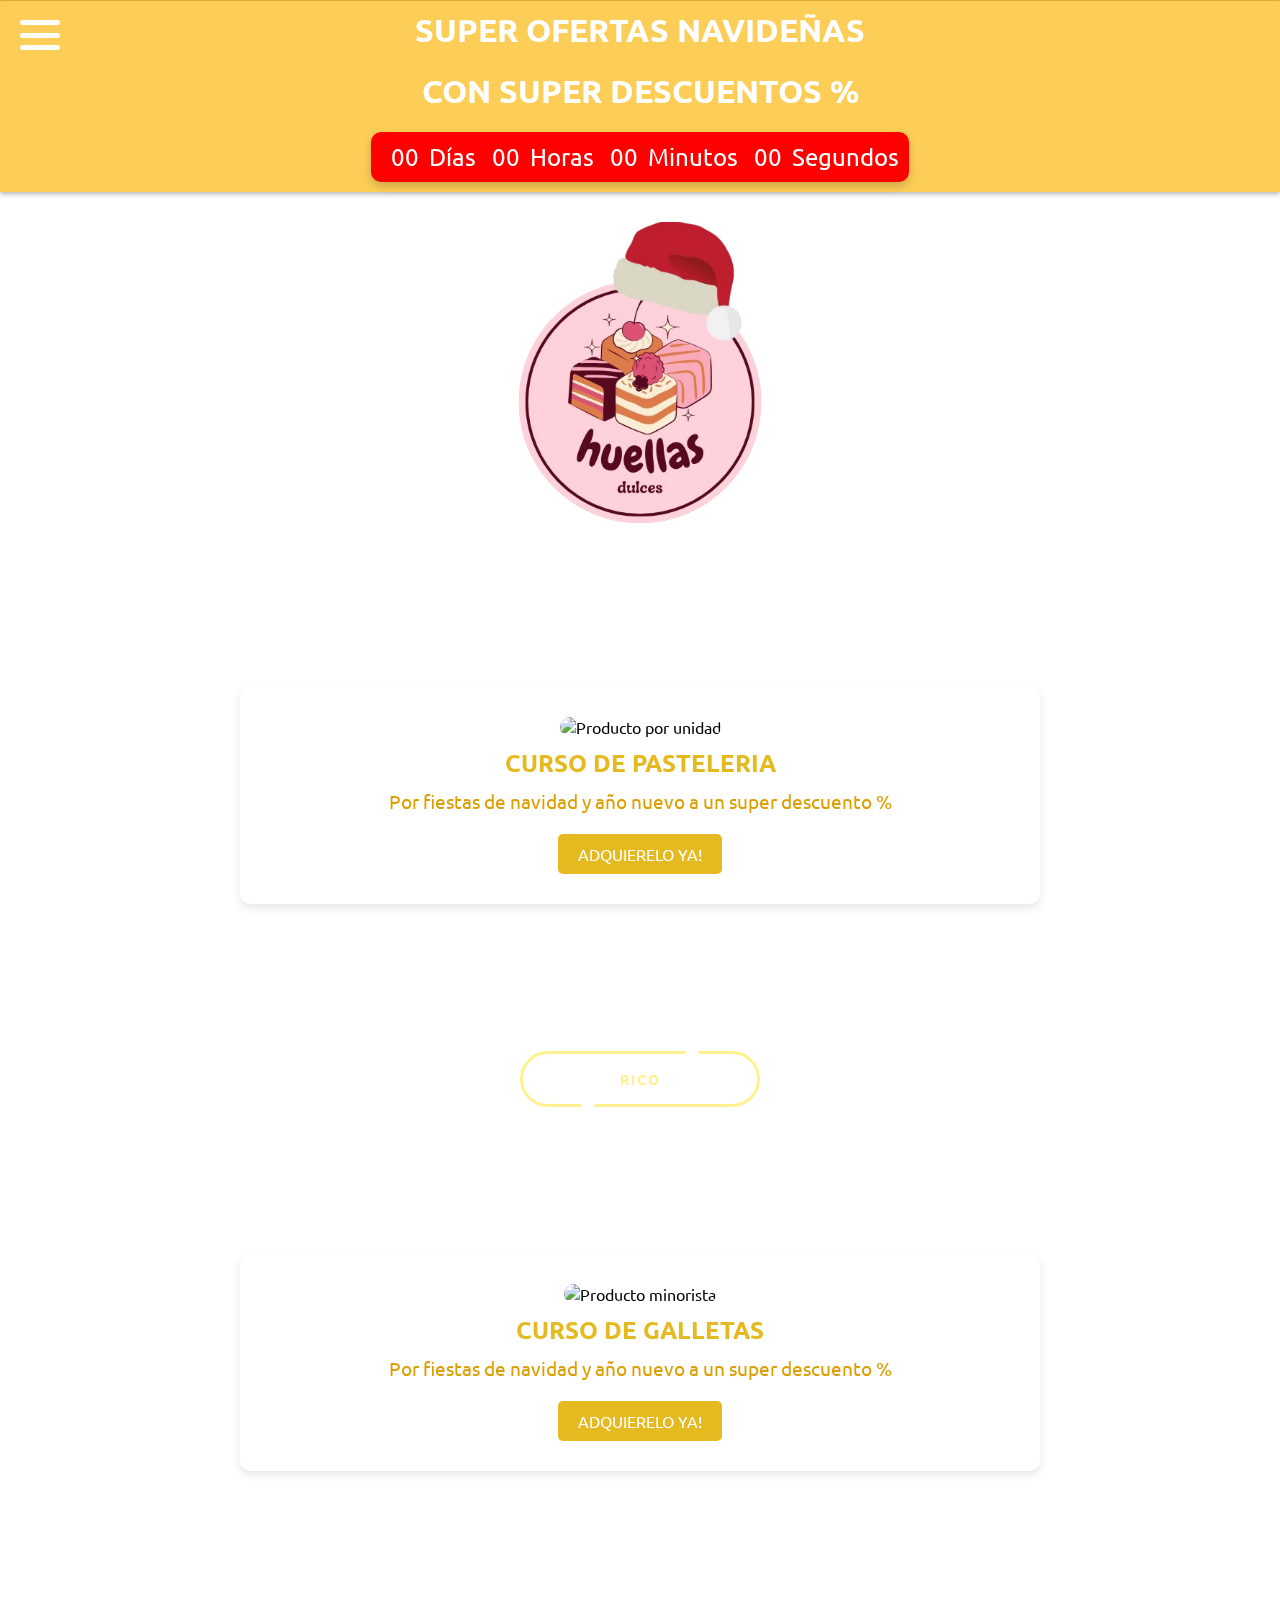
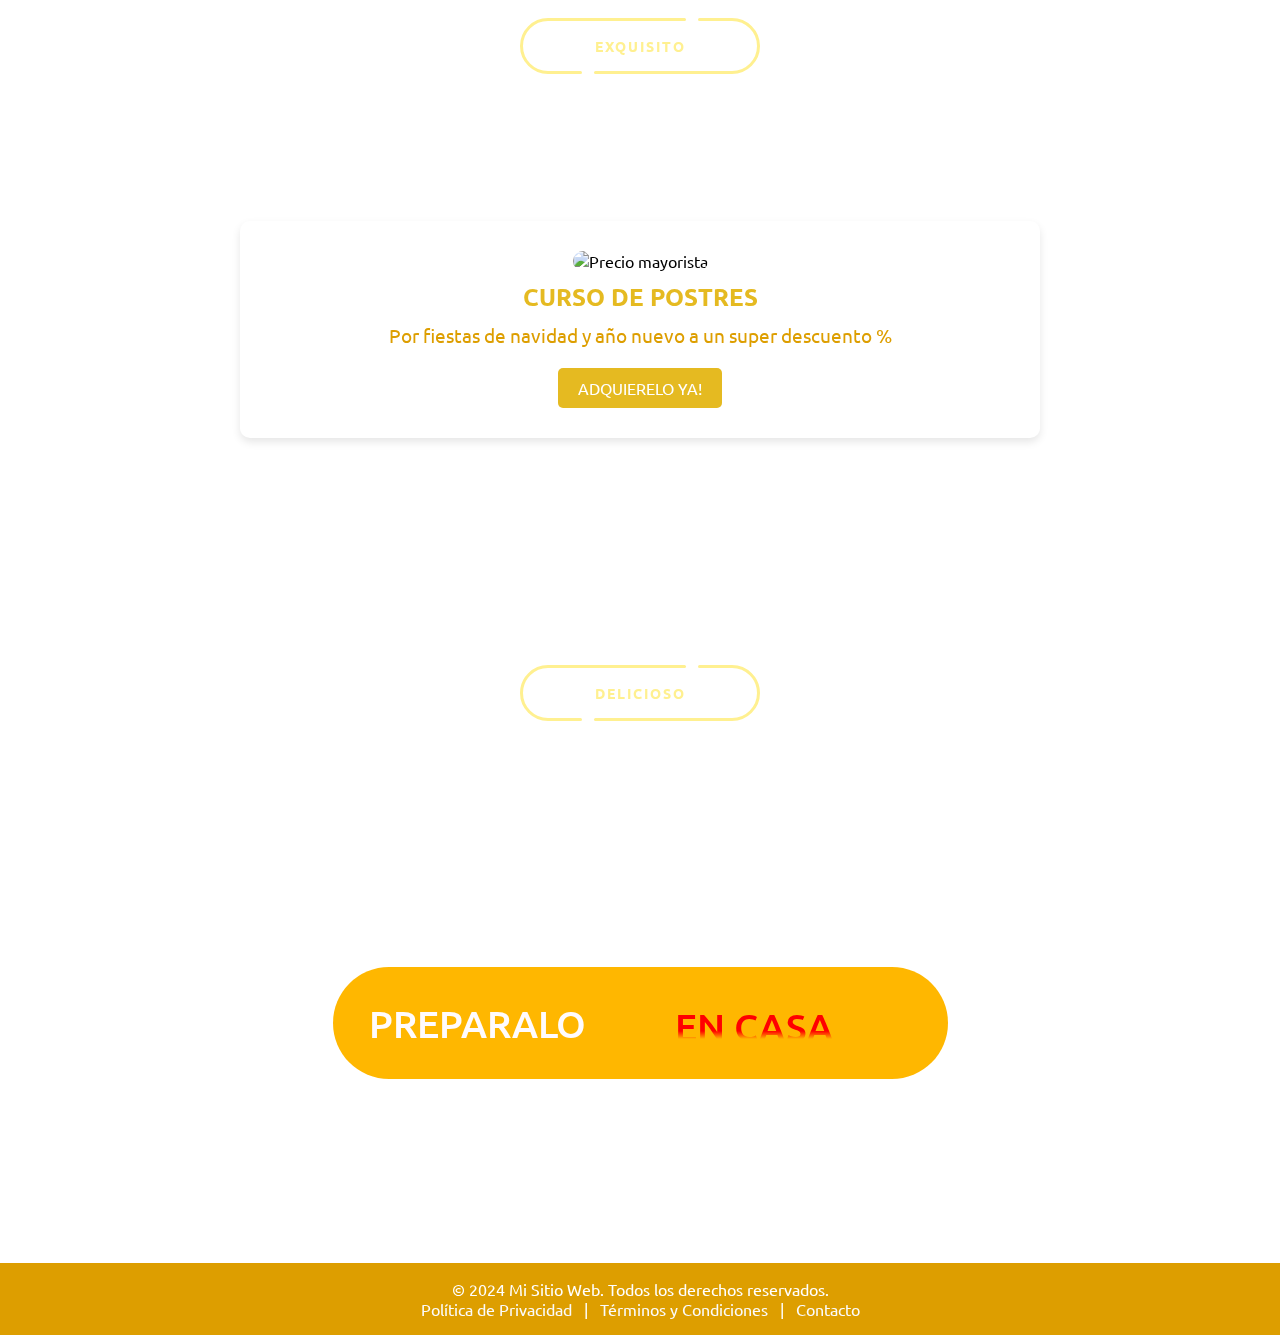
==== index.html @ 34c69a62 "Update index.html" ====
<!DOCTYPE html>
<html lang="en">
<head>
    <meta charset="UTF-8">
    <meta name="viewport" content="width=device-width, initial-scale=1.0">
    <title>HUELLAS DULCES</title>
    <link rel="stylesheet" href="index.css">
    <link rel="stylesheet" href="https://cdnjs.cloudflare.com/ajax/libs/font-awesome/5.15.4/css/all.min.css">
</head>

<header>
    <h1>SUPER OFERTAS NAVIDEÑAS <h1>
        CON SUPER DESCUENTOS %
    </h1>
    <!--<nav>
    <ul>
        <li><a href="#">Inicio</a></li>
        <li><a href="#">Acerca</a></li>
        <li><a href="#">Servicios</a></li>
        <li><a href="#">Contacto</a></li>
    </ul>
    </nav>
-->
    <div class="countdown">
        <h1></h1>
        <div id="timer">
        <span class="time" id="days">00</span>Días
        <span class="time" id="hours">00</span>Horas
        <span class="time" id="minutes">00</span>Minutos
        <span class="time" id="seconds">00</span>Segundos
    </div>

    

</header>

    

<body>

    <div class="menu-icon" onclick="toggleMenu()">
        <span></span>
        <span></span>
        <span></span>
    </div>
    <div class="container">
        <div class="navigation" id="navigation">
            <ul>
                <li>
                    <a href="#">
                        <span class="icon">
                        </span>
                        <em><strong><span class="title"></span></strong></em>
                    </a>
                </li>

                <li>
                    <a href="index.html">
                        <span class="icon">
                            <i class="fas fa-home"></i>
                        </span>
                        
                        <span class="title">INICIO</span>
                    </a>
                </li>

            <!--   

                <li>
                    <a href="pasteles.html">
                        <span class="icon">
                            <i class="fas fa-birthday-cake"></i>
                        </span>
                        <span class="title">PASTELES</span>
                    </a>
                </li>

                <li>
                    <a href="galletas.html">
                        <span class="icon">
                            <i class="fas fa-cookie"></i>
                        </span>
                                                
                        <span class="title">GALLETAS</span>
                    </a>
                </li>

                <li>
                    <a href="postres.html">
                        <span class="icon">
                            <i class="fas fa-ice-cream"></i>
                        </span>
                        
                        <span class="title">POSTRES</span>
                    </a>
                </li>

                -->

                <li>
                    <a href="https://w.app/fzTsdi">
                        <span class="icon">
                            <i class="fab fa-tiktok"></i>
                        </span>
                        
                        <span class="title">TIK TOK</span>
                    </a>
                </li>

                <li>
                    <a href="https://www.facebook.com/share/1AY9tcQebW/">
                        <span class="icon">
                            <i class="fab fa-facebook"></i>
                        </span>
                        
                        <span class="title">FACEBOOK</span>
                    </a>
                </li>
            </ul>
        </div>
    </div>




    <script type="module" src="https://unpkg.com/ionicons@7.1.0/dist/ionicons/ionicons.esm.js"></script>
    <script nomodule src="https://unpkg.com/ionicons@7.1.0/dist/ionicons/ionicons.js"></script>

    <div class="video-container">
        <video autoplay loop muted>
            <source src="https://videos.pexels.com/video-files/8604884/8604884-hd_1080_1646_30fps.mp4" type="video/mp4">
        </video>
    </div>
    <hr><br><br><br><br><br><br><br><br><br><br><br>


    <div class="logo-container">
        <img src="img/POSTRES/Chiaki_Sato__5_-removebg-preview.png" class="logo"> 
        
    </div>





    <div class="product-container">
    <div class="product-card">
        <img src="https://images.pexels.com/photos/291528/pexels-photo-291528.jpeg?auto=compress&cs=tinysrgb&w=1260&h=750&dpr=1" alt="Producto por unidad">
        <h2>CURSO DE PASTELERIA</h2>
        <p>Por fiestas de navidad y año nuevo a un super descuento %</p> <br>
        <a href="https://w.app/LhcbFV"><button>ADQUIERELO YA!</button></a>
    </div>

    <div class="container-boton1">
        <a class="button type--C">
        <div class="button__line"></div>
        <div class="button__line"></div>
        <span class="button__text">RICO</span>
        <div class="button__drow1"></div>
        <div class="button__drow2"></div>
        </a>
    </div>

    <div class="product-card">
        <img src="https://images.pexels.com/photos/1009841/pexels-photo-1009841.jpeg?auto=compress&cs=tinysrgb&w=1260&h=750&dpr=1" alt="Producto minorista">
        <h2>CURSO DE GALLETAS</h2>
        <p>Por fiestas de navidad y año nuevo a un super descuento %</p> <br>
        <a href="https://w.app/lb1Kyr"><button>ADQUIERELO YA!</button></a>
    </div>

    <div class="container-boton2">
        <a  class="button type--C">
        <div class="button__line"></div>
        <div class="button__line"></div>
        <span class="button__text">EXQUISITO</span>
        <div class="button__drow1"></div>
        <div class="button__drow2"></div>
        </a>
    </div>


    <div class="product-card">
        <img src="https://images.pexels.com/photos/15730547/pexels-photo-15730547/free-photo-of-comida-postre-dulce-pastel.jpeg?auto=compress&cs=tinysrgb&w=1260&h=750&dpr=1" alt="Precio mayorista">
        <h2>CURSO DE POSTRES</h2>
        <p>Por fiestas de navidad y año nuevo a un super descuento %</p>  <br>
        <a href="https://w.app/3knyGE"><button>ADQUIERELO YA!</button></a>
    </div>
</div>

<div class="container-boton2">
    <a  class="button type--C">
    <div class="button__line"></div>
    <div class="button__line"></div>
    <span class="button__text">DELICIOSO</span>
    <div class="button__drow1"></div>
    <div class="button__drow2"></div>
    </a>
</div>

        <div class="center-container">
            
            <div class="card">
            <div class="loader">
                <p>PREPARALO</p>
                <div class="words">
                <span class="word">EN CASA</span>
                <span class="word">EN CUMPLEAÑOS</span>
                <span class="word">CON AMIGOS</span>
                <span class="word">EN FIESTAS</span>
                <span class="word">CON INVITADOS</span>
            </div>
        
    </div>
    </div>
</div>
    <br><br><br>


<footer>

    <p>&copy; 2024 Mi Sitio Web. Todos los derechos reservados.</p>
    <nav>
    <a href="#">Política de Privacidad</a> |
    <a href="#">Términos y Condiciones</a> |
    <a href="#">Contacto</a>
    </nav>
</footer>




</body>

<script src="index.js"></script>

</html>
---- index.css ----
@import url('https://fonts.googleapis.com/css2?family=Ubuntu:ital,wght@0,300;0,400;0,500;0,700;1,300;1,400;1,500;1,700&display=swap');

* {
    font-family: "Ubuntu", sans-serif;
    margin: 0;
    padding: 0;
    box-sizing: border-box;
}

:root {
  --blue: #e2b206e3;
  --white: #ffffff;
  --gray: #ffffff;
  --blank1: #d1ef66;
  --blank2: #dd9e00;
}

header {
  background-color: #fcb707ad;
  color: #fff;
  padding: 15px;
  display: flex;
  flex-direction: column;
  align-items: center;
  position: fixed; /* Fijo en la pantalla */
  top: 0;         /* Pegado a la parte superior */
  left: 0;        /* Pegado al borde izquierdo */
  width: 100%;    /* Ocupa todo el ancho de la pantalla */
  color: white;
  padding: 10px 20px;
  z-index: 1000;  /* Asegura que esté por encima de otros elementos */
  box-shadow: 0 2px 5px rgba(0, 0, 0, 0.3);
}
h1 {
  margin: 0;
  padding-bottom: 20px;
}
nav ul {
  list-style: none;
  display: flex;
}
nav li {
  margin-right: 20px;
}
a {
  text-decoration: none;
  color: #fff;
}

body {
    min-height: 100vh;
    overflow-x: hidden;
    height: 100%;  /* Hacemos que el body ocupe el 100% de la altura */
    margin: 0;     /* Eliminar márgenes predeterminados */
}

h1 {
  font-size: 2rem;
}

@media (max-width: 768px) {
  h1 {
      font-size: 1.5rem;
  }
}

@media (max-width: 480px) {
  h1 {
      font-size: 1.2rem;
  }
}


.countdown {
  text-align: center;
  background-color: #ff0000;
  color: #fff;
  padding: 10px;
  border-radius: 10px;
  box-shadow: 0 4px 10px rgba(0, 0, 0, 0.2);
}

.countdown h1 {
  font-size: 2.5rem;
  margin-bottom: -20px;
}

.countdown div {
  font-size: 1.5rem;
}

.time {
  display: inline-block;
  margin: 0 10px;
}

/* Aseguramos que el body ocupe toda la altura */


/* Estilo básico del copo de nieve */
.snowflake {
  position: absolute;
  top: -20px; /* Empezar fuera de la pantalla, un poco más arriba */
  opacity: 1;
  animation: fall 10s linear infinite; /* Llamamos la animación "fall" */
}

/* Animación de caída */
@keyframes fall {
  0% {
      top: -20px; /* Inicia fuera de la pantalla, justo arriba */
      opacity: 1; /* El copo es completamente visible al inicio */
  }
  100% {
      top: 100vh; /* El copo de nieve cae hasta el final de la pantalla */
      opacity: 0; /* El copo se desvanece al llegar al final */
  }

  
}
.icon {
  font-size: 25px; /* Tamaño del ícono */
  align-items: center;
  text-align: center;
}

.container {
    position: relative;
    width: 100%;
}

/* Menu Icon */
.menu-icon {
    position: fixed;
    top: 20px;
    left: 20px;
    width: 40px;
    height: 30px;
    display: flex;
    flex-direction: column;
    justify-content: space-between;
    cursor: pointer;
    z-index: 1001;
}

.menu-icon span {
    height: 5px;
    width: 100%;
    background: var(--gray);
    border-radius: 5px;
    transition: 0.3s;
}

/* Navigation */
.navigation {
    position: fixed;
    width: 300px;
    height: 100%;
    background: var(--blank2);
    border-left: 10px solid rgb(255, 38, 0) var(--blank2);
    transition: 0.5s;
    overflow: hidden;
    transform: translateX(-100%);
    z-index: 1000
}

.navigation.active {
    transform: translateX(0);
}

.navigation ul {
    position: absolute;
    top: 0;
    left: 0;
    width: 100%;
}

.navigation ul li {
    position: relative;
    width: 100%;
    list-style: none;
    border-top-left-radius: 30px ;
    border-bottom-left-radius: 30px;
}

.navigation ul li:hover {
    background-color: var(--white);
}

.navigation ul li:nth-child(1) {
    margin-bottom: 40px;
    pointer-events: none;
}

.navigation ul li a {
    position: relative;
    display: block;
    width: 100%;
    display: flex;
    text-decoration: none ;
    color: var(--white);
}

.navigation ul li:hover a {
    color: var(--blank2);
}

.navigation ul li a .icon {
    position: relative;
    display: block;
    min-width: 80px;
    height: 50px;
    line-height: 60px;
    
}

.navigation ul li a .title {
  position: relative;
  display: flex; /* Cambiamos a flexbox */
  align-items: center; /* Centra verticalmente */
  justify-content: center; /* Centra horizontalmente */
  height: 60px;
  text-align: center; /* Asegura que el texto esté centrado */
  white-space: nowrap;
  padding: 0 10px; /* Mantén el espacio interno si es necesario */
}


.navigation ul li:hover a::before {
    content: '';
    position: absolute;
    right: 0;
    top: -50px;
    width: 50px;
    height: 50px;
    background-color: transparent;
    border-radius: 50%;
    box-shadow: 35px 35px 0 10px var(--white);
    pointer-events: none;
}

.navigation ul li:hover a::after {
    content: '';
    position: absolute;
    right: 0;
    bottom: -50px;
    width: 50px;
    height: 50px;
    background-color: transparent;
    border-radius: 50%;
    box-shadow: 35px -35px 0 10px var(--white);
    pointer-events: none;
}

/* Video Container */
.video-container {
    position: fixed;
    top: 0;
    left: 0;
    width: 100%;
    height: 100%;
    overflow: hidden;
    z-index: -1;
}

video {
    min-width: 100%;
    min-height: 100%;
    width: auto;
    height: auto;
    position: absolute;
    top: 50%;
    left: 50%;
    transform: translate(-50%, -50%);
}

/* Media Queries for Responsiveness */
@media (max-width: 768px) {
    .menu-icon {
        width: 30px;
        height: 20px;
    }

    .menu-icon span {
        height: 4px;
    }

    .navigation {
        width: 250px;
    }

    .navigation ul li a .icon {
        min-width: 50px;
        height: 50px;
        line-height: 60px;
    }

    .navigation ul li a .title {
        font-size: 0.85rem;
    }
}

@media (max-width: 480px) {
    .menu-icon {
        width: 25px;
        height: 18px;
    }

    .navigation {
        width: 200px;
    }

    .navigation ul li a .icon {
        min-width: 40px;
        height: 40px;
        line-height: 50px;
    }

    .navigation ul li a .title {
        font-size: 0.75rem;
    }
    
    video {
        object-fit: cover; /* Ajusta el video para pantallas pequeñas */
    }
}

.product-container {
    display: flex;
    flex-wrap: wrap;
    justify-content: center;
    margin: 80px 0;
}

.product-card {
    background: var(--white);
    border-radius: 10px;
    box-shadow: 0 4px 8px rgba(0, 0, 0, 0.1);
    width: 800px;
    margin: 25px;
    padding: 30px;
    text-align: center;
    transition: transform 0.3s ease;
}

.product-card img {
    max-width: 100%;
    height: auto;
    border-radius: 20px;
}

.product-card h2 {
    color: var(--blue);
    font-size: 1.5rem;
    margin: 10px 0;
}

.product-card p {
    font-size: 1.2rem;
    color: var(--blank2);
}

.product-card button {
    background: var(--blue);
    color: var(--white);
    padding: 10px 20px;
    border: none;
    border-radius: 5px;
    cursor: pointer;
    font-size: 1rem;
    transition: background 0.3s ease;
}

.product-card button:hover {
    background: #a9ac01;
}

.product-card:hover {
    transform: scale(1.05);
}


.center-container {
    display: flex;
    justify-content: center;
    align-items: center;
    height: 40vh; /* Ajusta para centrar verticalmente */
}

  /* Tu CSS original */
  .card {
    --bg-color: #ffb700; /* Fondo suave */
    background-color: var(--bg-color);
    padding: 1rem 1rem;
    border-radius: 5.25rem;
    display: flex;
    justify-content: center;
    align-items: center;
    flex-direction: column; /* Asegura que el contenido interno esté alineado */
}

.loader {
  color: rgb(255, 251, 253);
  font-family: "Poppins", sans-serif;
  font-weight: 450;
  font-size: 38px;
  box-sizing: content-box;
  height: 40px;
  padding: 20px 20px;
  display:inline-flex;
  justify-content: center; /* Centra el texto horizontalmente */
  align-items: center; /* Centra el texto verticalmente */
  border-radius: 105px;
}

.words {
    overflow: hidden;
    position: relative;
    height: 40px; /* Altura del contenedor */

    justify-content: center; /* Centra el texto animado horizontalmente */
    align-items: center; /* Centra verticalmente */
}

.words::after {
    content: "";
    position: absolute;
    inset: 0;
    background: linear-gradient(
    var(--bg-color) 20%,
    transparent 30%,
    transparent 70%,
    var(--bg-color) 90%
    );
    z-index: 20;
}

.word {
    display: block;
    height: 100%;
    padding-left: 10px;
    color: #ff0000;
    animation: spin_4991 10s infinite;
    text-align: center; 
}

@keyframes spin_4991 {
    10% {
    transform: translateY(-102%);
    }
    25% {
    transform: translateY(-100%);
    }
    35% {
    transform: translateY(-202%);
    }
    50% {
    transform: translateY(-200%);
    }
    60% {
    transform: translateY(-302%);
    }
    75% {
    transform: translateY(-300%);
    }
    85% {
    transform: translateY(-402%);
    }
    100% {
    transform: translateY(-400%);
    }
}



.logo-container {
    display: flex;
    justify-content: center;
    align-items: center;
    height: 40vh; /* Esto hace que el div ocupe toda la altura de la ventana */
}

.logo {
    max-width: 100%; /* Ajusta el tamaño del logo */
    max-height: 100%; /* Asegura que no se salga de su contenedor */
}


.type--A {
    --line_color: #555555;
    --back_color: #ffecf6;
  }
  .type--B {
    --line_color: #e71414;
    --back_color: #e9ecff;
  }
  .type--C {
    --line_color: #fff090;
    --back_color: #ac8400;
  }
  .button {
    position: relative;
    z-index: 0;
    width: 240px;
    height: 56px;
    text-decoration: none;
    font-size: 14px;
    font-weight: bold;
    color: var(--line_color);
    letter-spacing: 2px;
    transition: all 0.3s ease;
  }
  .button__text {
    display: flex;
    justify-content: center;
    align-items: center;
    width: 100%;
    height: 100%;
  }
  .button::before,
  .button::after,
  .button__text::before,
  .button__text::after {
    content: "";
    position: absolute;
    height: 3px;
    border-radius: 2px;
    background: var(--line_color);
    transition: all 0.5s ease;
  }
  .button::before {
    top: 0;
    left: 54px;
    width: calc(100% - 56px * 2 - 16px);
  }
  .button::after {
    top: 0;
    right: 54px;
    width: 8px;
  }
  .button__text::before {
    bottom: 0;
    right: 54px;
    width: calc(100% - 56px * 2 - 16px);
  }
  .button__text::after {
    bottom: 0;
    left: 54px;
    width: 8px;
  }
  .button__line {
    position: absolute;
    top: 0;
    width: 56px;
    height: 100%;
    overflow: hidden;
  }
  .button__line::before {
    content: "";
    position: absolute;
    top: 0;
    width: 150%;
    height: 100%;
    box-sizing: border-box;
    border-radius: 300px;
    border: solid 3px var(--line_color);
  }
  .button__line:nth-child(1),
  .button__line:nth-child(1)::before {
    left: 0;
  }
  .button__line:nth-child(2),
  .button__line:nth-child(2)::before {
    right: 0;
  }
  .button:hover {
    letter-spacing: 6px;
  }
  .button:hover::before,
  .button:hover .button__text::before {
    width: 8px;
  }
  .button:hover::after,
  .button:hover .button__text::after {
    width: calc(100% - 56px * 2 - 16px);
  }
  .button__drow1,
  .button__drow2 {
    position: absolute;
    z-index: -1;
    border-radius: 16px;
    transform-origin: 16px 16px;
  }
  .button__drow1 {
    top: -16px;
    left: 40px;
    width: 32px;
    height: 0;
    transform: rotate(30deg);
  }
  .button__drow2 {
    top: 44px;
    left: 77px;
    width: 32px;
    height: 0;
    transform: rotate(-127deg);
  }
  .button__drow1::before,
  .button__drow1::after,
  .button__drow2::before,
  .button__drow2::after {
    content: "";
    position: absolute;
  }
  .button__drow1::before {
    bottom: 0;
    left: 0;
    width: 0;
    height: 32px;
    border-radius: 16px;
    transform-origin: 16px 16px;
    transform: rotate(-60deg);
  }
  .button__drow1::after {
    top: -10px;
    left: 45px;
    width: 0;
    height: 32px;
    border-radius: 16px;
    transform-origin: 16px 16px;
    transform: rotate(69deg);
  }
  .button__drow2::before {
    bottom: 0;
    left: 0;
    width: 0;
    height: 32px;
    border-radius: 16px;
    transform-origin: 16px 16px;
    transform: rotate(-146deg);
  }
  .button__drow2::after {
    bottom: 26px;
    left: -40px;
    width: 0;
    height: 32px;
    border-radius: 16px;
    transform-origin: 16px 16px;
    transform: rotate(-262deg);
  }
  .button__drow1,
  .button__drow1::before,
  .button__drow1::after,
  .button__drow2,
  .button__drow2::before,
  .button__drow2::after {
    background: var(--back_color);
  }
  .button:hover .button__drow1 {
    animation: drow1 ease-in 0.06s;
    animation-fill-mode: forwards;
  }
  .button:hover .button__drow1::before {
    animation: drow2 linear 0.08s 0.06s;
    animation-fill-mode: forwards;
  }
  .button:hover .button__drow1::after {
    animation: drow3 linear 0.03s 0.14s;
    animation-fill-mode: forwards;
  }
  .button:hover .button__drow2 {
    animation: drow4 linear 0.06s 0.2s;
    animation-fill-mode: forwards;
  }
  .button:hover .button__drow2::before {
    animation: drow3 linear 0.03s 0.26s;
    animation-fill-mode: forwards;
  }
  .button:hover .button__drow2::after {
    animation: drow5 linear 0.06s 0.32s;
    animation-fill-mode: forwards;
  }
  @keyframes drow1 {
    0% {
      height: 0;
    }
    100% {
      height: 100px;
    }
  }
  @keyframes drow2 {
    0% {
      width: 0;
      opacity: 0;
    }
    10% {
      opacity: 0;
    }
    11% {
      opacity: 1;
    }
    100% {
      width: 120px;
    }
  }
  @keyframes drow3 {
    0% {
      width: 0;
    }
    100% {
      width: 80px;
    }
  }
  @keyframes drow4 {
    0% {
      height: 0;
    }
    100% {
      height: 120px;
    }
  }
  @keyframes drow5 {
    0% {
      width: 0;
    }
    100% {
      width: 124px;
    }
  }
  
  .container-boton1 {
    width: 100%;
    height: 300px;
    display: flex;
    flex-direction: column;
    justify-content: center;
    align-items: center;
  }
  .button:not(:last-child) {
    margin-bottom: 64px;
  }
  .container-boton2 {
    width: 100%;
    height: 300px;
    display: flex;
    flex-direction: column;
    justify-content: center;
    align-items: center;
  }

  .img1 {
    display: flex;
    border-radius: 10px;
    justify-content: center;
    align-items: center;
    height: 70vh; /* Esto hace que el div ocupe toda la altura de la ventana */
}

.img2 {
  display: flex;
  border-radius: 10px;
  justify-content: center;
  align-items: center;
  height: 70vh; /* Esto hace que el div ocupe toda la altura de la ventana */
}




footer {
  background-color: #dd9e00;
  color: white;
  text-align: center;
  padding: 1rem 0;
}

footer nav a {
  color:rgb(251, 251, 251);
  text-decoration: none;
  margin: 0 0.5rem;
}

footer nav a:hover {
  text-decoration: underline;
}
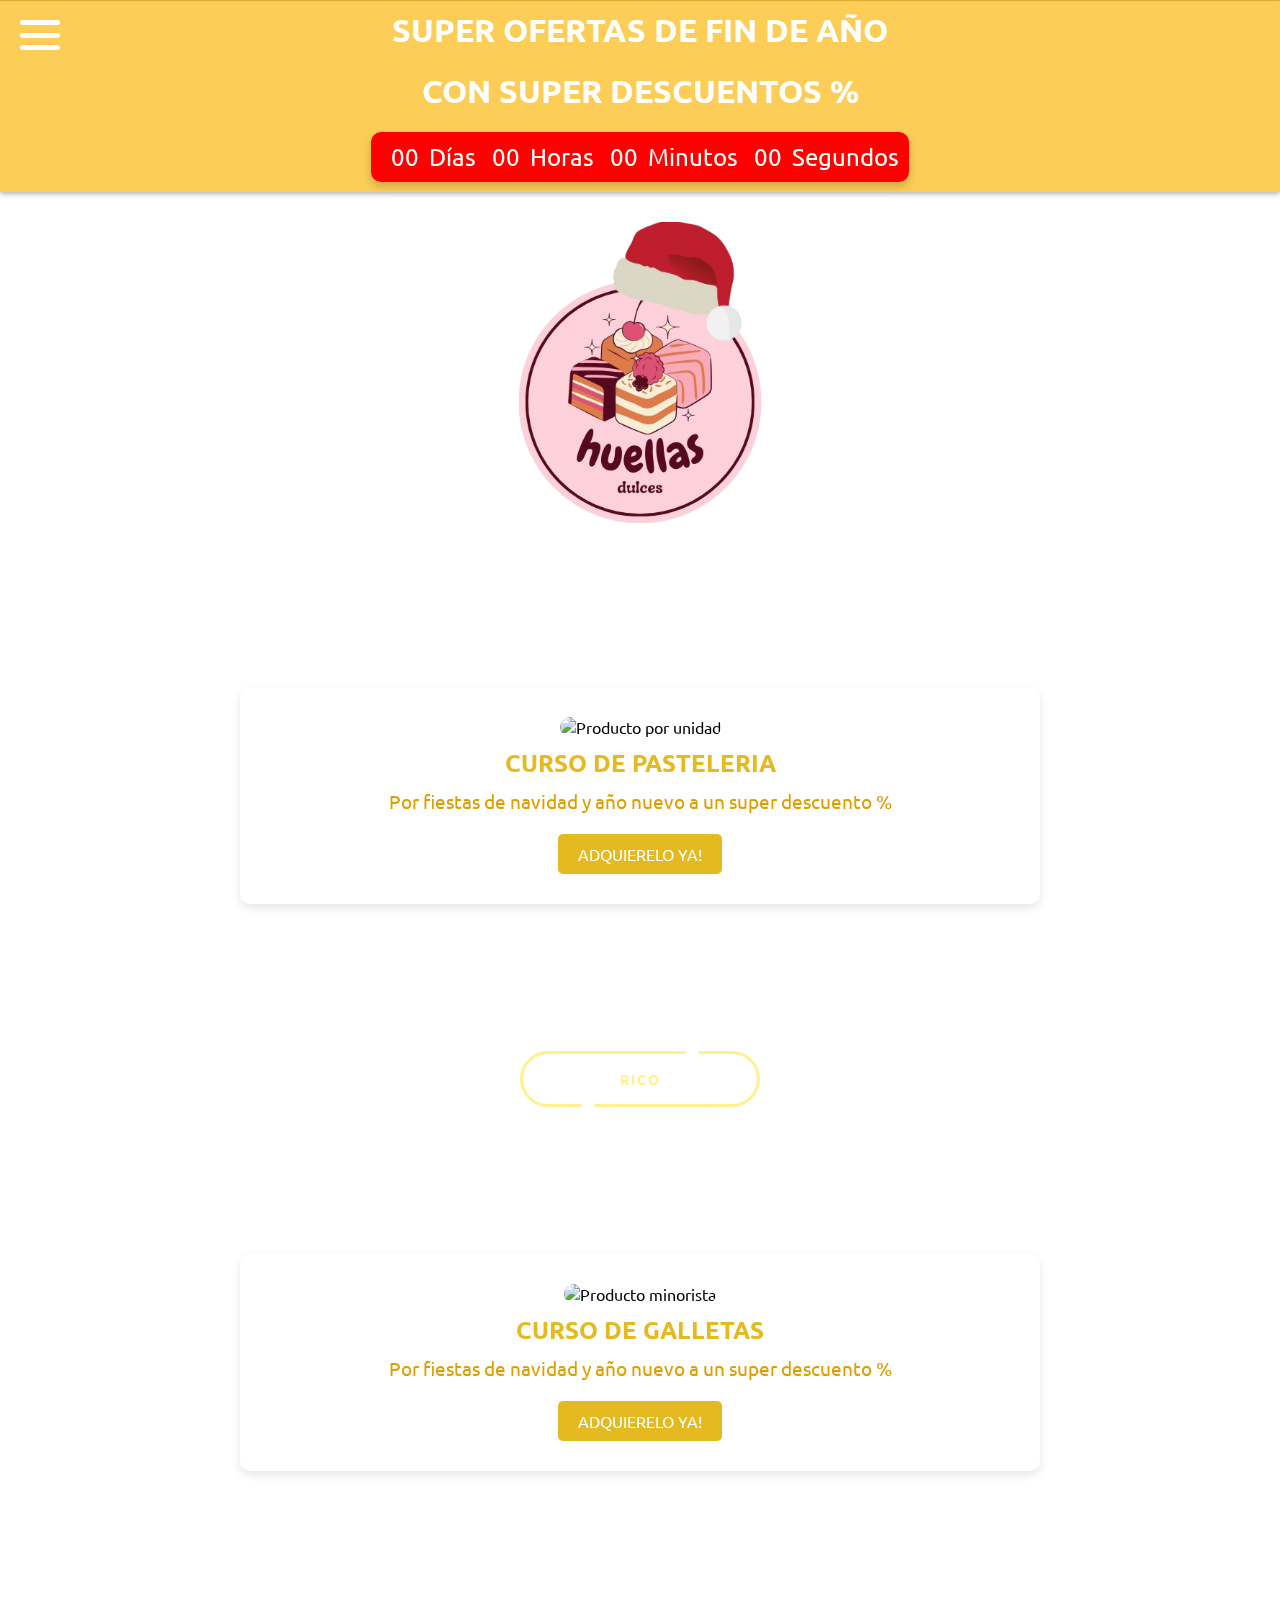
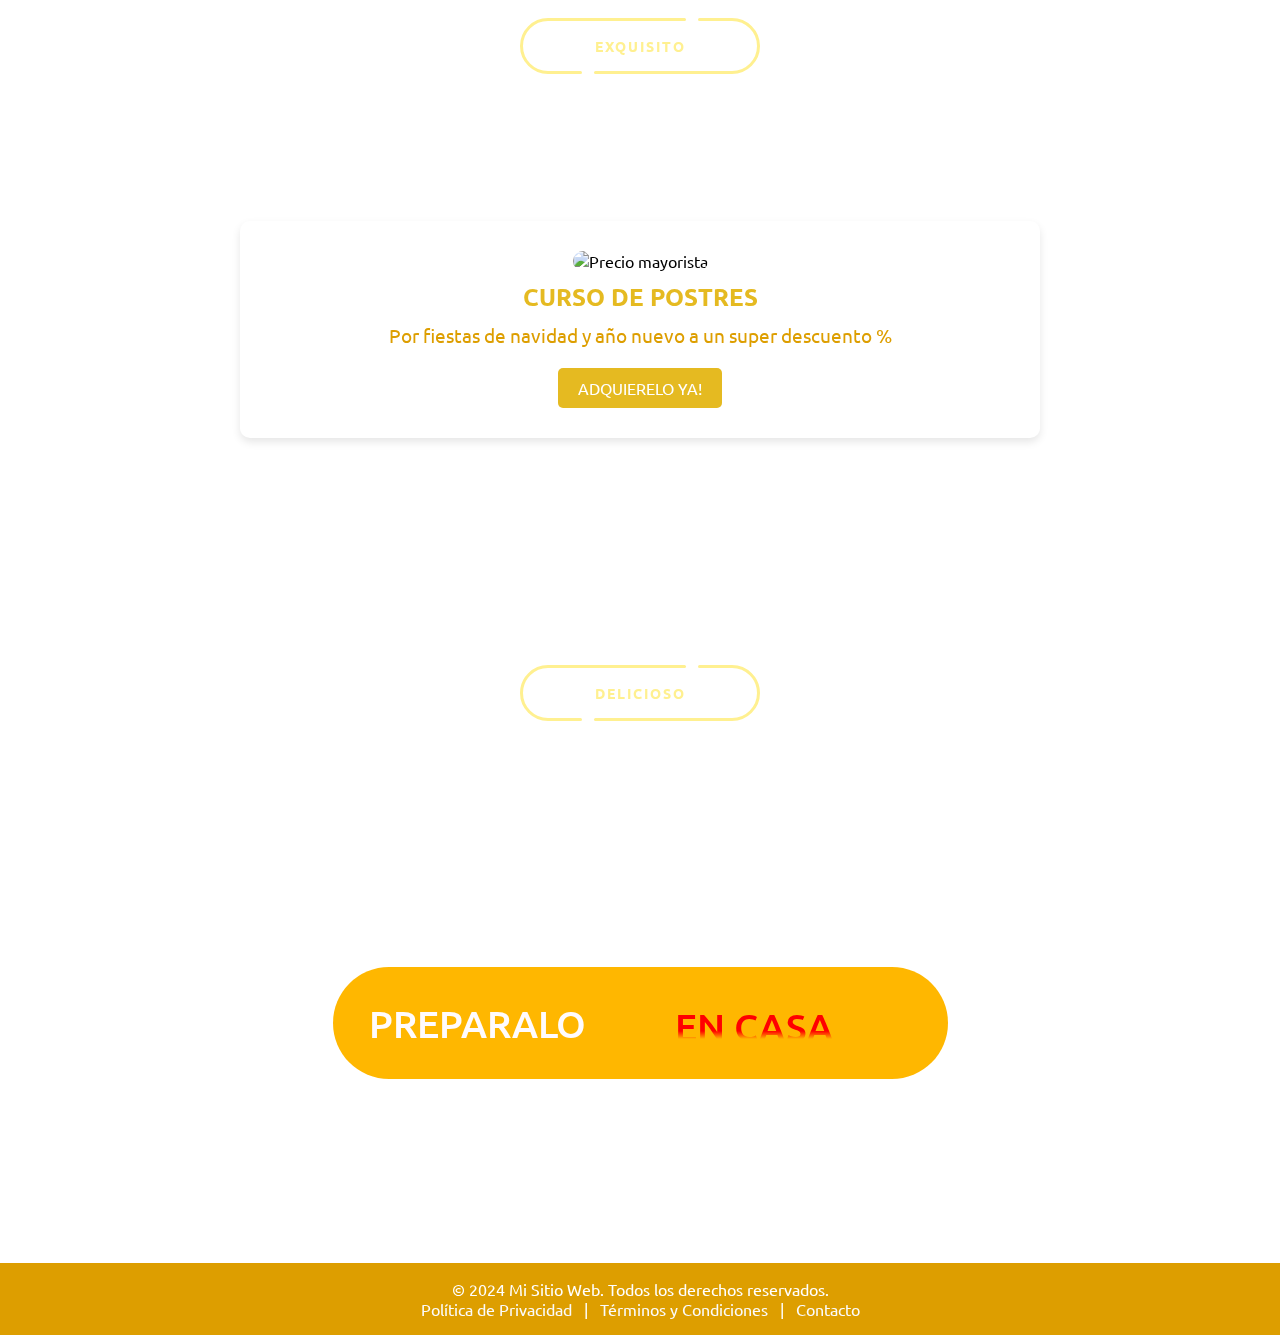
==== commit 53ed812f: "cambio del titulo" ====
--- a/index.html
+++ b/index.html
@@ -3,13 +3,14 @@
 <head>
     <meta charset="UTF-8">
     <meta name="viewport" content="width=device-width, initial-scale=1.0">
-    <title>HUELLAS DULCES</title>
+    <title>TENDENCIA URBANA</title>
     <link rel="stylesheet" href="index.css">
     <link rel="stylesheet" href="https://cdnjs.cloudflare.com/ajax/libs/font-awesome/5.15.4/css/all.min.css">
+    <link rel="icon" href="img/favicon.ico" />
 </head>
 
 <header>
-    <h1>SUPER OFERTAS NAVIDEÑAS <h1>
+    <h1>SUPER OFERTAS DE FIN DE AÑO <h1>
         CON SUPER DESCUENTOS %
     </h1>
     <!--<nav>
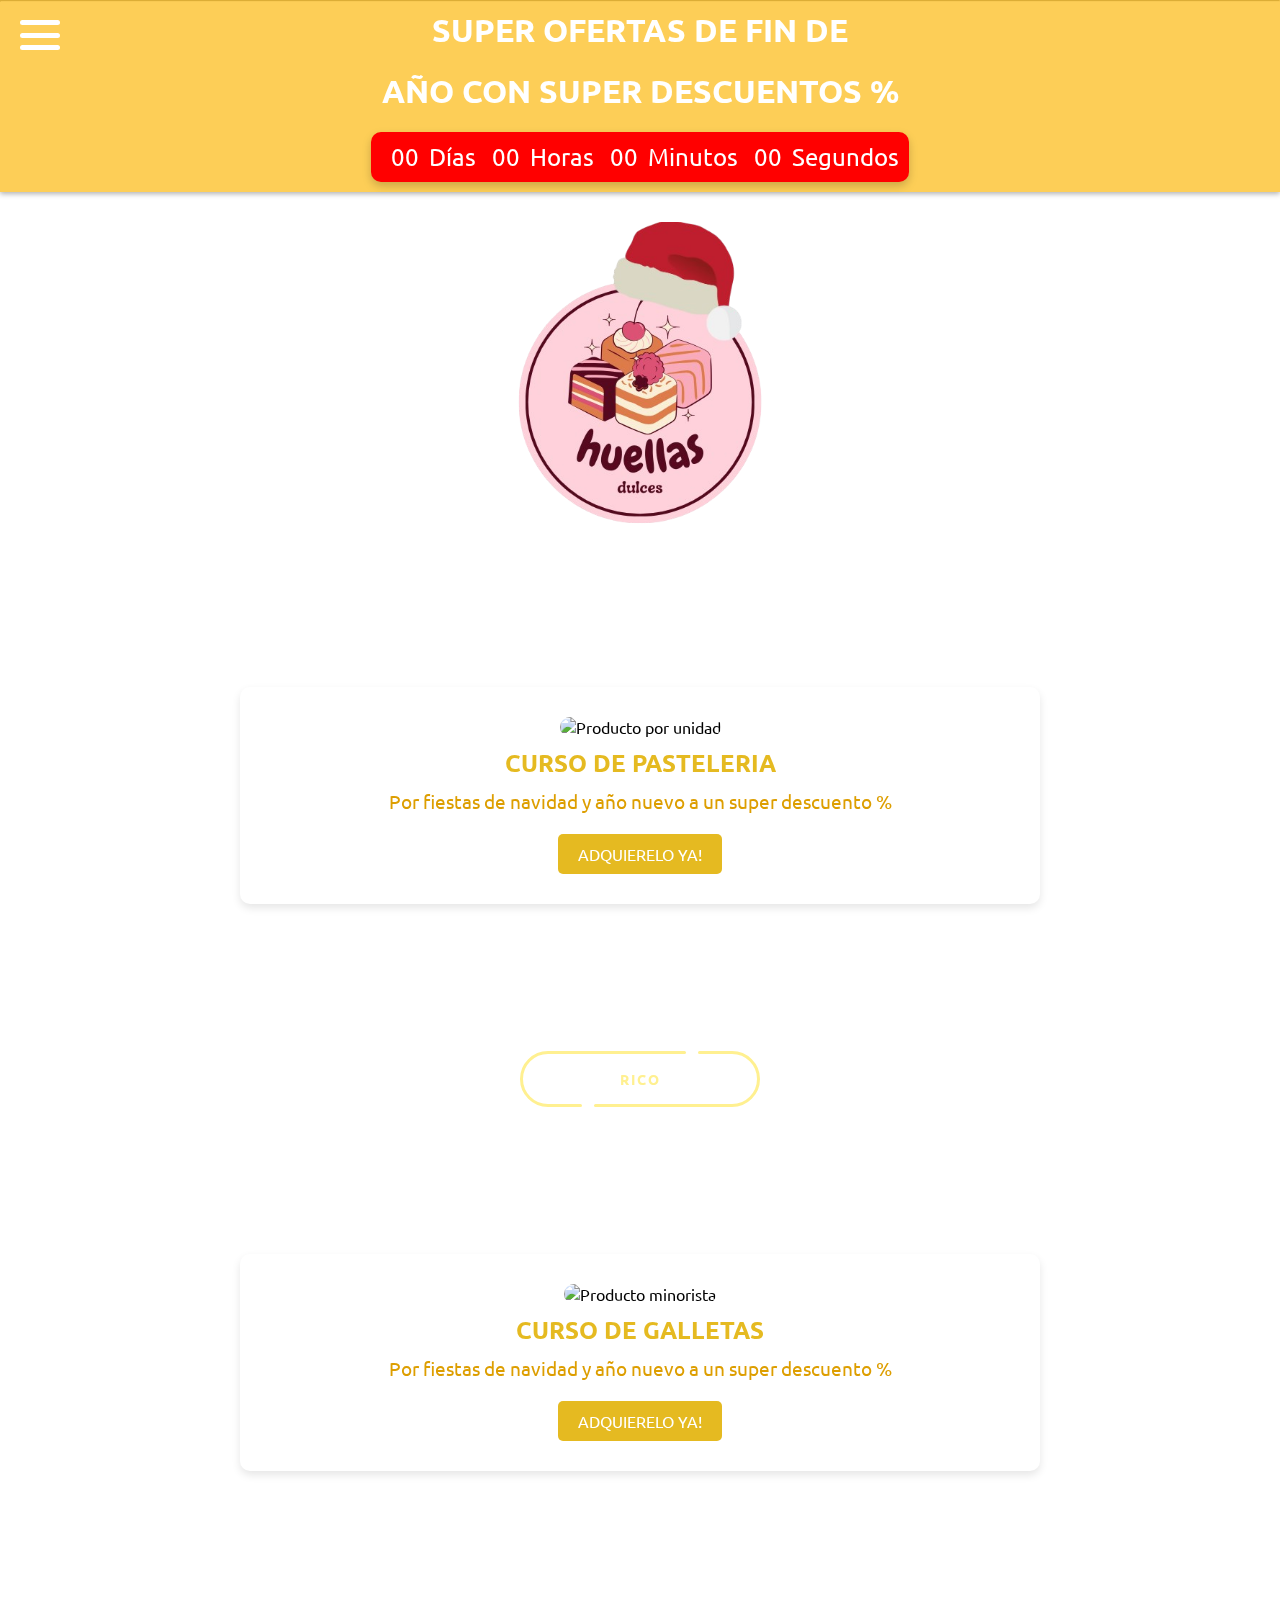
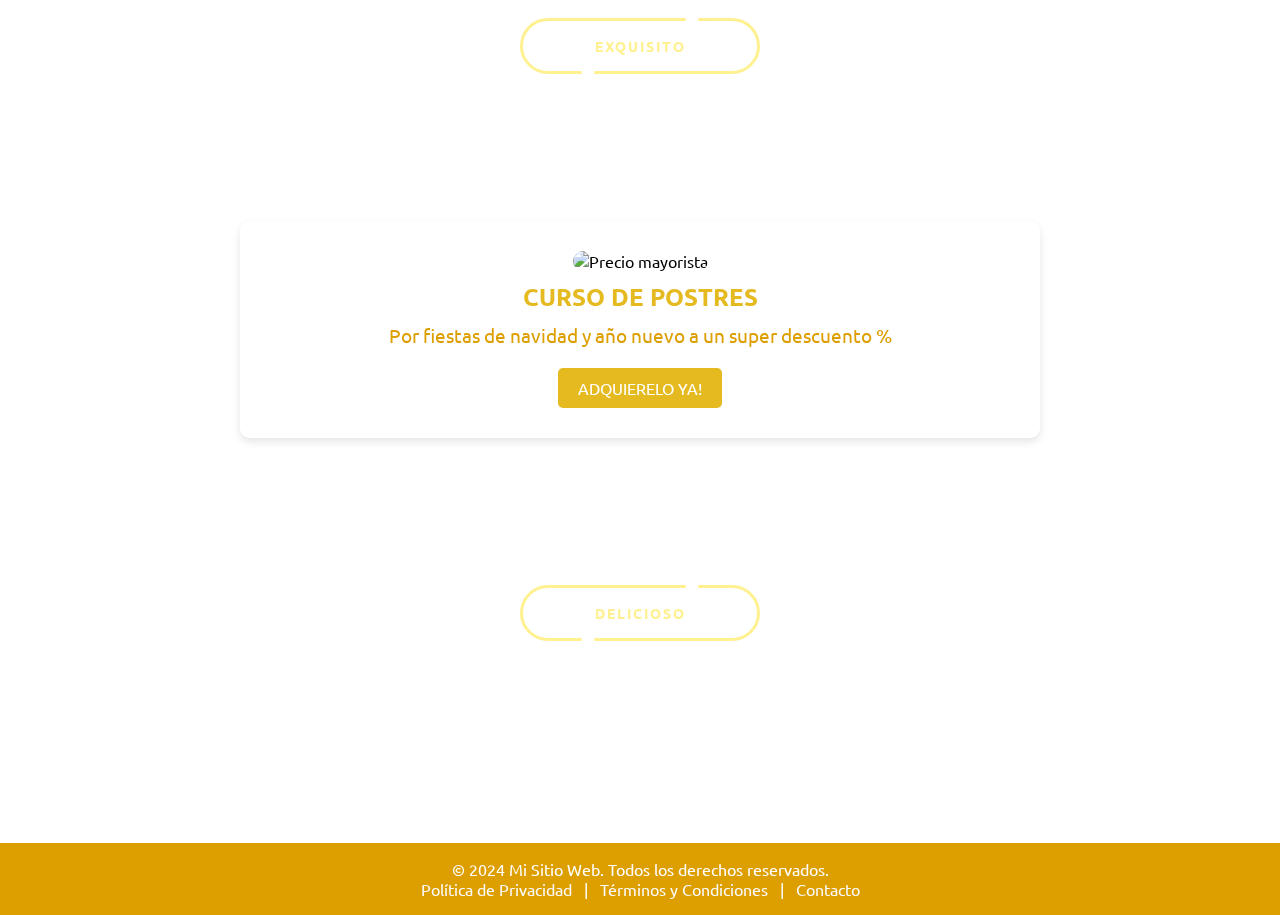
==== commit bbb521e7: "Corrigiendo formato responsive parte 3" ====
--- a/index.html
+++ b/index.html
@@ -3,15 +3,14 @@
 <head>
     <meta charset="UTF-8">
     <meta name="viewport" content="width=device-width, initial-scale=1.0">
-    <title>TENDENCIA URBANA</title>
+    <title>HUELLAS DULCES</title>
     <link rel="stylesheet" href="index.css">
     <link rel="stylesheet" href="https://cdnjs.cloudflare.com/ajax/libs/font-awesome/5.15.4/css/all.min.css">
     <link rel="icon" href="img/favicon.ico" />
 </head>
-
 <header>
-    <h1>SUPER OFERTAS DE FIN DE AÑO <h1>
-        CON SUPER DESCUENTOS %
+    <h1>SUPER OFERTAS DE FIN DE <h1>
+        AÑO CON SUPER DESCUENTOS %
     </h1>
     <!--<nav>
     <ul>
@@ -35,7 +34,6 @@
 
 </header>
 
-    
 
 <body>
 
@@ -122,8 +120,6 @@
     </div>
 
 
-
-
     <script type="module" src="https://unpkg.com/ionicons@7.1.0/dist/ionicons/ionicons.esm.js"></script>
     <script nomodule src="https://unpkg.com/ionicons@7.1.0/dist/ionicons/ionicons.js"></script>
 
@@ -144,7 +140,7 @@
 
 
 
-    <div class="product-container">
+<div class="product-container">
     <div class="product-card">
         <img src="https://images.pexels.com/photos/291528/pexels-photo-291528.jpeg?auto=compress&cs=tinysrgb&w=1260&h=750&dpr=1" alt="Producto por unidad">
         <h2>CURSO DE PASTELERIA</h2>
@@ -186,35 +182,19 @@
         <p>Por fiestas de navidad y año nuevo a un super descuento %</p>  <br>
         <a href="https://w.app/3knyGE"><button>ADQUIERELO YA!</button></a>
     </div>
+
+    <div class="container-boton2">
+        <a  class="button type--C">
+        <div class="button__line"></div>
+        <div class="button__line"></div>
+        <span class="button__text">DELICIOSO</span>
+        <div class="button__drow1"></div>
+        <div class="button__drow2"></div>
+        </a>
+    </div>
+
+
 </div>
-
-<div class="container-boton2">
-    <a  class="button type--C">
-    <div class="button__line"></div>
-    <div class="button__line"></div>
-    <span class="button__text">DELICIOSO</span>
-    <div class="button__drow1"></div>
-    <div class="button__drow2"></div>
-    </a>
-</div>
-
-        <div class="center-container">
-            
-            <div class="card">
-            <div class="loader">
-                <p>PREPARALO</p>
-                <div class="words">
-                <span class="word">EN CASA</span>
-                <span class="word">EN CUMPLEAÑOS</span>
-                <span class="word">CON AMIGOS</span>
-                <span class="word">EN FIESTAS</span>
-                <span class="word">CON INVITADOS</span>
-            </div>
-        
-    </div>
-    </div>
-</div>
-    <br><br><br>
 
 
 <footer>
--- a/index.css
+++ b/index.css
@@ -47,6 +47,155 @@
   color: #fff;
 }
 
+
+
+.center-container {
+  display: flex;
+  justify-content: center;
+  align-items: center;
+  height: 40vh; /* Ajusta para centrar verticalmente */
+}
+
+/* Tu CSS original */
+.card {
+  --bg-color: #ffb700; /* Fondo suave */
+  background-color: var(--bg-color);
+  padding: 1rem 1rem;
+  border-radius: 5.25rem;
+  display: flex;
+  justify-content: center;
+  align-items: center;
+  flex-direction: column; /* Asegura que el contenido interno esté alineado */
+}
+
+.loader {
+color: rgb(255, 251, 253);
+font-family: "Poppins", sans-serif;
+font-weight: 450;
+font-size: 38px;
+box-sizing: content-box;
+height: 40px;
+padding: 20px 20px;
+display:inline-flex;
+justify-content: center; /* Centra el texto horizontalmente */
+align-items: center; /* Centra el texto verticalmente */
+border-radius: 105px;
+}
+
+.words {
+  overflow: hidden;
+  position: relative;
+  height: 40px; /* Altura del contenedor */
+
+  justify-content: center; /* Centra el texto animado horizontalmente */
+  align-items: center; /* Centra verticalmente */
+}
+
+.words::after {
+  content: "";
+  position: absolute;
+  inset: 0;
+  background: linear-gradient(
+  var(--bg-color) 20%,
+  transparent 30%,
+  transparent 70%,
+  var(--bg-color) 90%
+  );
+  z-index: 20;
+}
+
+.word {
+  display: block;
+  height: 100%;
+  padding-left: 10px;
+  color: #ff0000;
+  animation: spin_4991 10s infinite;
+  text-align: center; 
+}
+
+@keyframes spin_4991 {
+  10% {
+  transform: translateY(-102%);
+  }
+  25% {
+  transform: translateY(-100%);
+  }
+  35% {
+  transform: translateY(-202%);
+  }
+  50% {
+  transform: translateY(-200%);
+  }
+  60% {
+  transform: translateY(-302%);
+  }
+  75% {
+  transform: translateY(-300%);
+  }
+  85% {
+  transform: translateY(-402%);
+  }
+  100% {
+  transform: translateY(-400%);
+  }
+}
+
+/* Responsive para dispositivos móviles */
+@media screen and (max-width: 768px) {
+  header {
+    flex-direction: column; /* Mantén la disposición en columna */
+    padding: 15px;
+    text-align: center; /* Centra el texto */
+  }
+
+  h1 {
+    font-size: 1.5rem; /* Ajusta el tamaño del texto */
+    padding-bottom: 10px;
+  }
+
+  nav ul {
+    flex-direction: column; /* Cambia a columna en lugar de fila */
+    padding: 0;
+  }
+
+  nav li {
+    margin: 10px 0; /* Espaciado vertical entre elementos */
+  }
+
+  a {
+    font-size: 1rem; /* Tamaño ajustado para enlaces */
+  }
+
+  .center-container {
+    height: 50vh; /* Ajusta la altura para móviles */
+    padding: 10px;
+  }
+
+  .card {
+    padding: 1rem;
+    border-radius: 2rem; /* Reduce el borde redondeado */
+    width: 90%; /* Ajusta el ancho para adaptarse al contenedor */
+    margin: 10px auto; /* Centra la tarjeta en el diseño */
+  }
+
+  .loader {
+    font-size: 1.5rem; /* Ajusta el tamaño del texto */
+    padding: 15px; /* Reduce el padding */
+    height: auto; /* Ajusta dinámicamente la altura */
+  }
+
+  .words {
+    height: auto; /* Permite que se ajuste dinámicamente */
+    font-size: 1rem; /* Ajusta el tamaño del texto */
+  }
+
+  .word {
+    padding-left: 5px; /* Reduce el padding */
+  }
+}
+
+
+
 body {
     min-height: 100vh;
     overflow-x: hidden;
@@ -118,6 +267,51 @@
 
   
 }
+
+@media screen and (max-width: 768px) {
+  .countdown {
+    padding: 8px; /* Reduce el padding */
+    border-radius: 8px; /* Ajusta los bordes redondeados */
+    box-shadow: 0 3px 8px rgba(0, 0, 0, 0.2); /* Reduce el efecto de sombra */
+  }
+
+  .countdown h1 {
+    font-size: 1.8rem; /* Reduce el tamaño de la fuente */
+    margin-bottom: -10px; /* Ajusta el margen inferior */
+  }
+
+  .countdown div {
+    font-size: 1.2rem; /* Reduce el tamaño de la fuente */
+  }
+
+  .time {
+    margin: 0 5px; /* Reduce el espacio entre los elementos */
+  }
+
+  .snowflake {
+    font-size: 12px; /* Copos de nieve más pequeños en móviles */
+    animation: fall 8s linear infinite; /* Ajusta la duración de la animación */
+  }
+
+  @keyframes fall {
+    0% {
+      top: -20px;
+      opacity: 1;
+      transform: translateX(0); /* Inicia sin movimiento horizontal */
+    }
+    50% {
+      transform: translateX(-10px); /* Movimiento leve hacia un lado */
+    }
+    100% {
+      top: 100vh;
+      opacity: 0;
+      transform: translateX(10px); /* Movimiento leve hacia el otro lado */
+    }
+  }
+}
+
+
+
 .icon {
   font-size: 25px; /* Tamaño del ícono */
   align-items: center;
@@ -380,98 +574,6 @@
 }
 
 
-.center-container {
-    display: flex;
-    justify-content: center;
-    align-items: center;
-    height: 40vh; /* Ajusta para centrar verticalmente */
-}
-
-  /* Tu CSS original */
-  .card {
-    --bg-color: #ffb700; /* Fondo suave */
-    background-color: var(--bg-color);
-    padding: 1rem 1rem;
-    border-radius: 5.25rem;
-    display: flex;
-    justify-content: center;
-    align-items: center;
-    flex-direction: column; /* Asegura que el contenido interno esté alineado */
-}
-
-.loader {
-  color: rgb(255, 251, 253);
-  font-family: "Poppins", sans-serif;
-  font-weight: 450;
-  font-size: 38px;
-  box-sizing: content-box;
-  height: 40px;
-  padding: 20px 20px;
-  display:inline-flex;
-  justify-content: center; /* Centra el texto horizontalmente */
-  align-items: center; /* Centra el texto verticalmente */
-  border-radius: 105px;
-}
-
-.words {
-    overflow: hidden;
-    position: relative;
-    height: 40px; /* Altura del contenedor */
-
-    justify-content: center; /* Centra el texto animado horizontalmente */
-    align-items: center; /* Centra verticalmente */
-}
-
-.words::after {
-    content: "";
-    position: absolute;
-    inset: 0;
-    background: linear-gradient(
-    var(--bg-color) 20%,
-    transparent 30%,
-    transparent 70%,
-    var(--bg-color) 90%
-    );
-    z-index: 20;
-}
-
-.word {
-    display: block;
-    height: 100%;
-    padding-left: 10px;
-    color: #ff0000;
-    animation: spin_4991 10s infinite;
-    text-align: center; 
-}
-
-@keyframes spin_4991 {
-    10% {
-    transform: translateY(-102%);
-    }
-    25% {
-    transform: translateY(-100%);
-    }
-    35% {
-    transform: translateY(-202%);
-    }
-    50% {
-    transform: translateY(-200%);
-    }
-    60% {
-    transform: translateY(-302%);
-    }
-    75% {
-    transform: translateY(-300%);
-    }
-    85% {
-    transform: translateY(-402%);
-    }
-    100% {
-    transform: translateY(-400%);
-    }
-}
-
-
 
 .logo-container {
     display: flex;
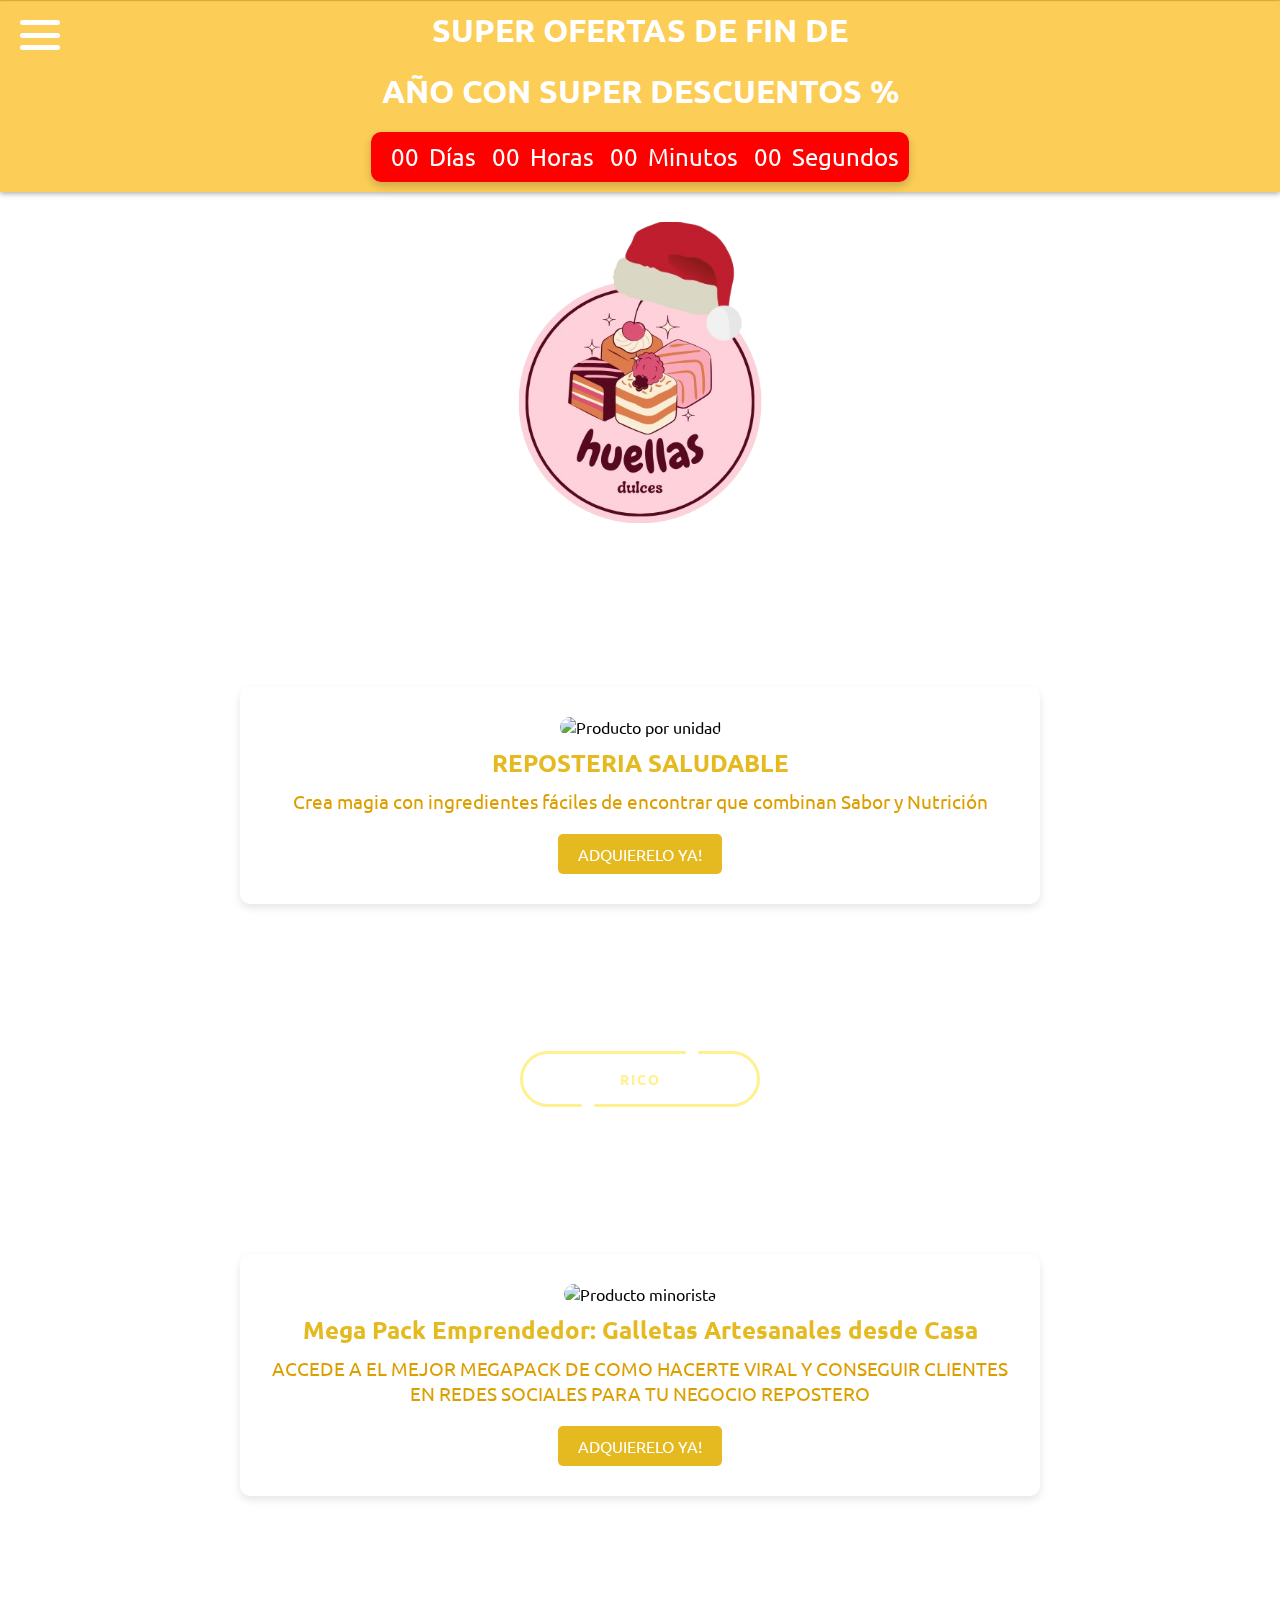
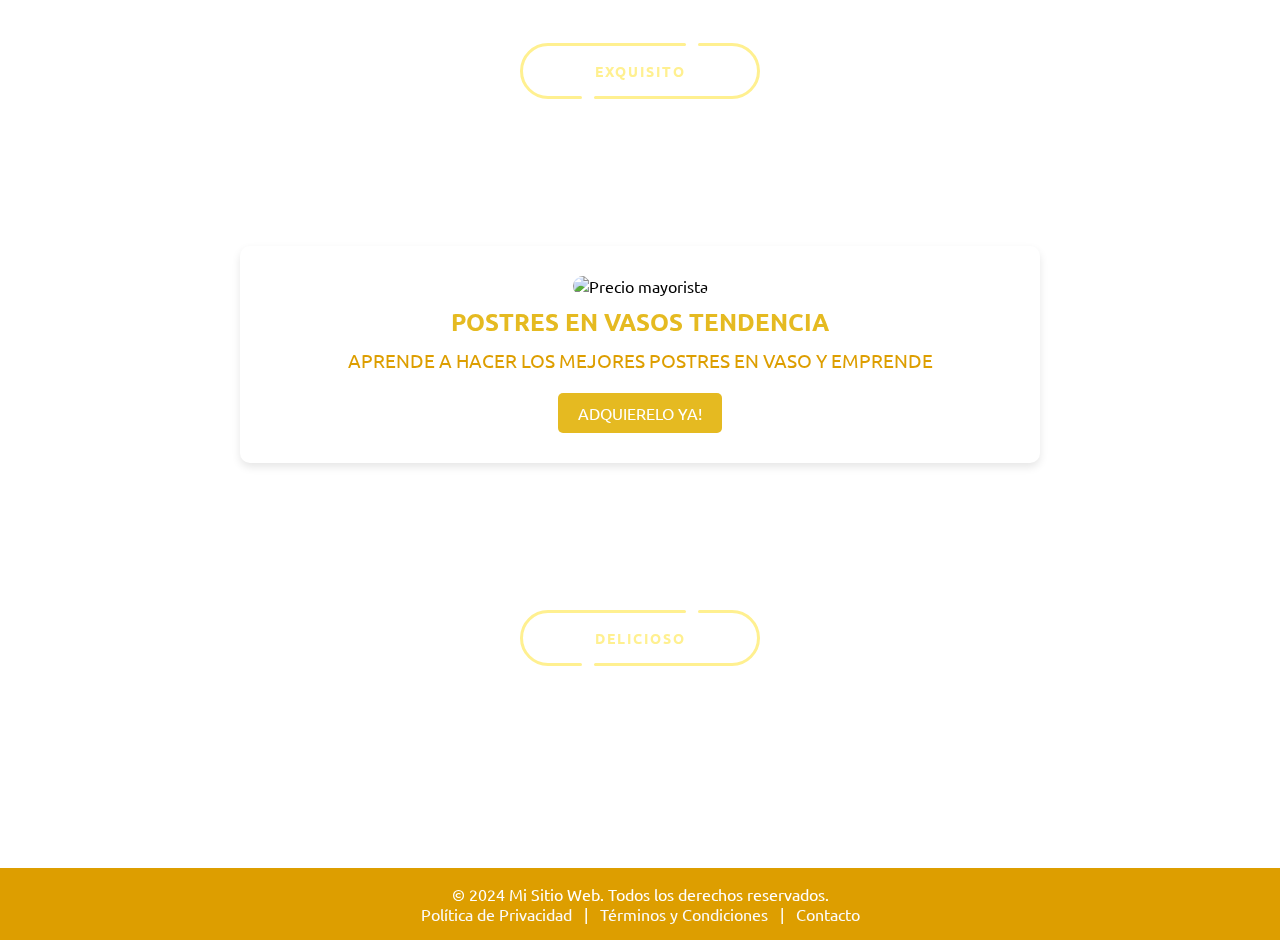
==== commit db0b4982: "agregamos productos y enlaces" ====
--- a/index.html
+++ b/index.html
@@ -97,7 +97,7 @@
                 -->
 
                 <li>
-                    <a href="https://w.app/fzTsdi">
+                    <a href="https://www.tiktok.com/@huellas_dulces?_t=8sXLjldQK0r&_r=1">
                         <span class="icon">
                             <i class="fab fa-tiktok"></i>
                         </span>
@@ -107,7 +107,7 @@
                 </li>
 
                 <li>
-                    <a href="https://www.facebook.com/share/1AY9tcQebW/">
+                    <a href="https://www.facebook.com/share/1CwtgfWzKP/">
                         <span class="icon">
                             <i class="fab fa-facebook"></i>
                         </span>
@@ -143,9 +143,9 @@
 <div class="product-container">
     <div class="product-card">
         <img src="https://images.pexels.com/photos/291528/pexels-photo-291528.jpeg?auto=compress&cs=tinysrgb&w=1260&h=750&dpr=1" alt="Producto por unidad">
-        <h2>CURSO DE PASTELERIA</h2>
-        <p>Por fiestas de navidad y año nuevo a un super descuento %</p> <br>
-        <a href="https://w.app/LhcbFV"><button>ADQUIERELO YA!</button></a>
+        <h2>REPOSTERIA SALUDABLE</h2>
+        <p>Crea magia con ingredientes fáciles de encontrar que combinan Sabor y Nutrición</p> <br>
+        <a href="https://go.hotmart.com/D97231131T"><button>ADQUIERELO YA!</button></a>
     </div>
 
     <div class="container-boton1">
@@ -160,9 +160,9 @@
 
     <div class="product-card">
         <img src="https://images.pexels.com/photos/1009841/pexels-photo-1009841.jpeg?auto=compress&cs=tinysrgb&w=1260&h=750&dpr=1" alt="Producto minorista">
-        <h2>CURSO DE GALLETAS</h2>
-        <p>Por fiestas de navidad y año nuevo a un super descuento %</p> <br>
-        <a href="https://w.app/lb1Kyr"><button>ADQUIERELO YA!</button></a>
+        <h2>Mega Pack Emprendedor: Galletas Artesanales desde Casa</h2>
+        <p>ACCEDE A EL MEJOR MEGAPACK DE COMO HACERTE VIRAL Y CONSEGUIR CLIENTES EN REDES SOCIALES PARA TU NEGOCIO REPOSTERO</p> <br>
+        <a href="https://go.hotmart.com/Y97231340Q"><button>ADQUIERELO YA!</button></a>
     </div>
 
     <div class="container-boton2">
@@ -178,9 +178,9 @@
 
     <div class="product-card">
         <img src="https://images.pexels.com/photos/15730547/pexels-photo-15730547/free-photo-of-comida-postre-dulce-pastel.jpeg?auto=compress&cs=tinysrgb&w=1260&h=750&dpr=1" alt="Precio mayorista">
-        <h2>CURSO DE POSTRES</h2>
-        <p>Por fiestas de navidad y año nuevo a un super descuento %</p>  <br>
-        <a href="https://w.app/3knyGE"><button>ADQUIERELO YA!</button></a>
+        <h2>POSTRES EN VASOS TENDENCIA</h2>
+        <p>APRENDE A HACER LOS MEJORES POSTRES EN VASO Y EMPRENDE</p>  <br>
+        <a href="https://go.hotmart.com/C97231043H?dp=1"><button>ADQUIERELO YA!</button></a>
     </div>
 
     <div class="container-boton2">
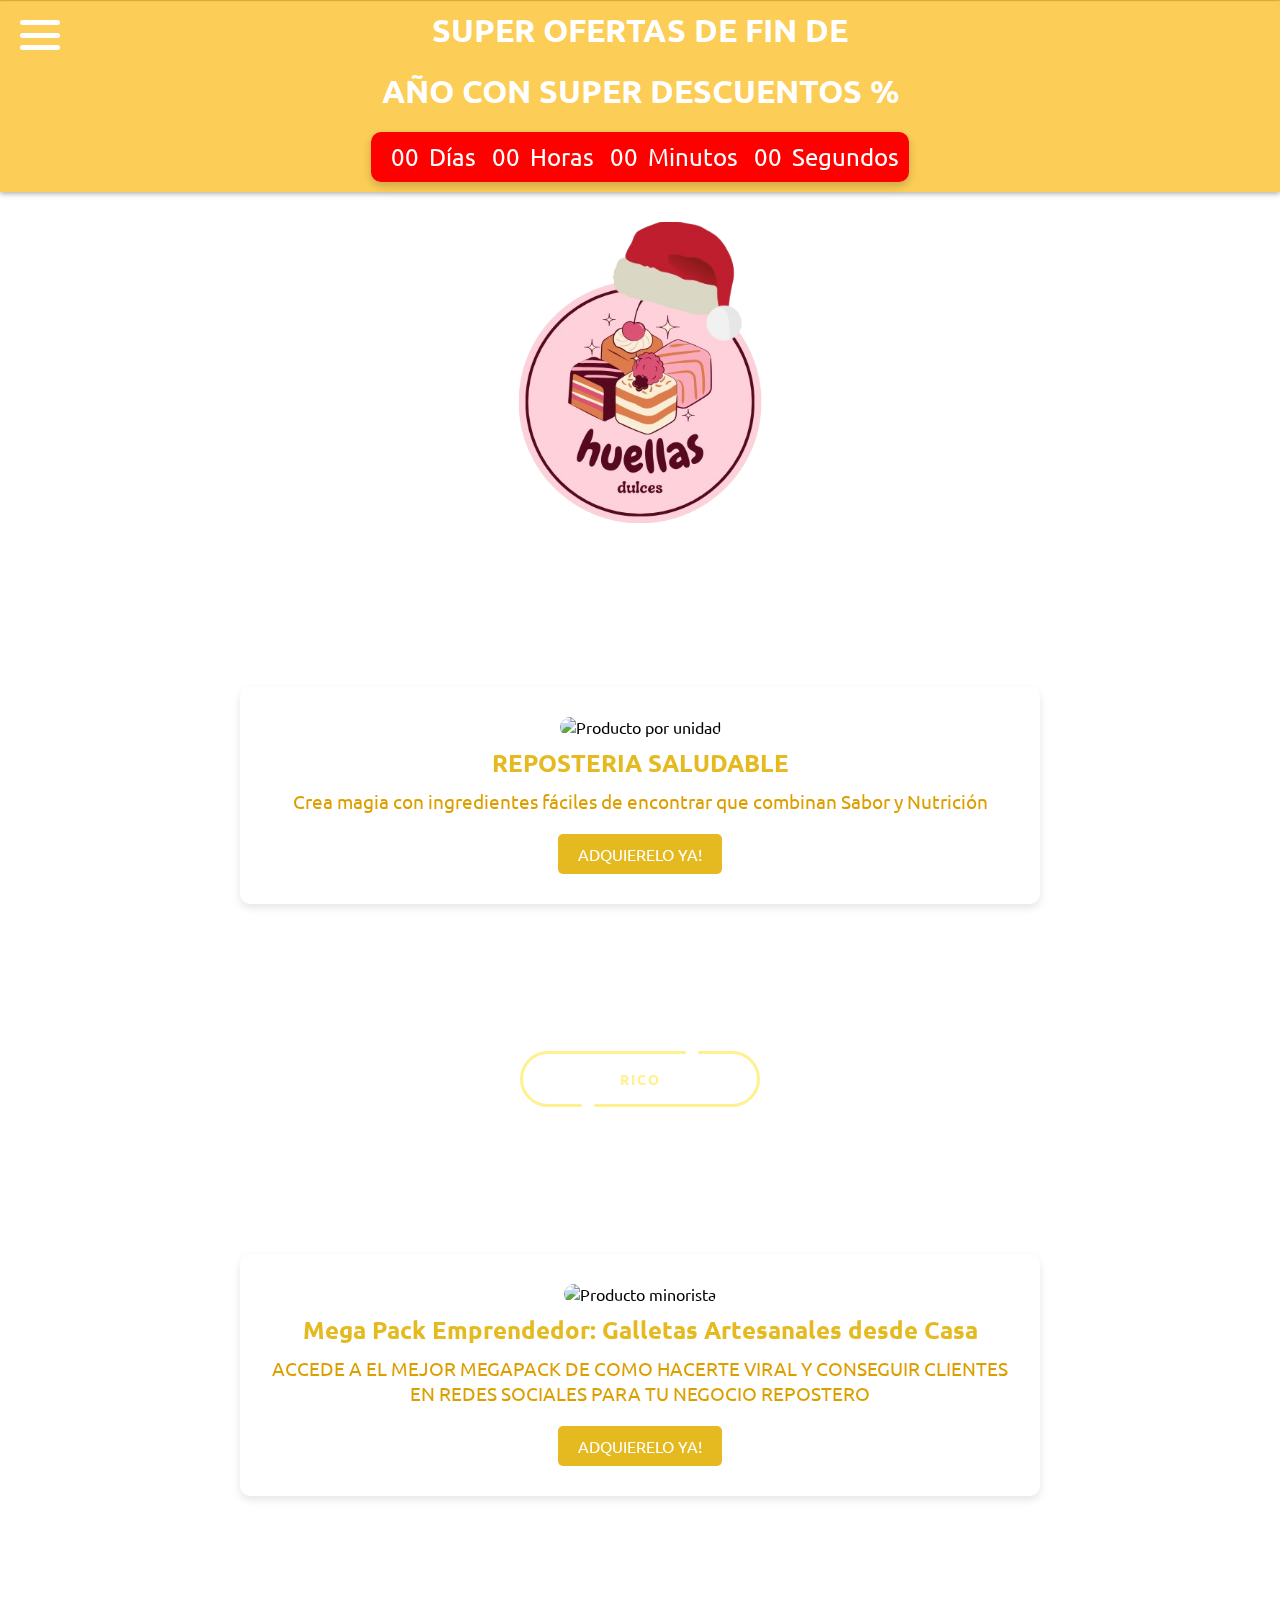
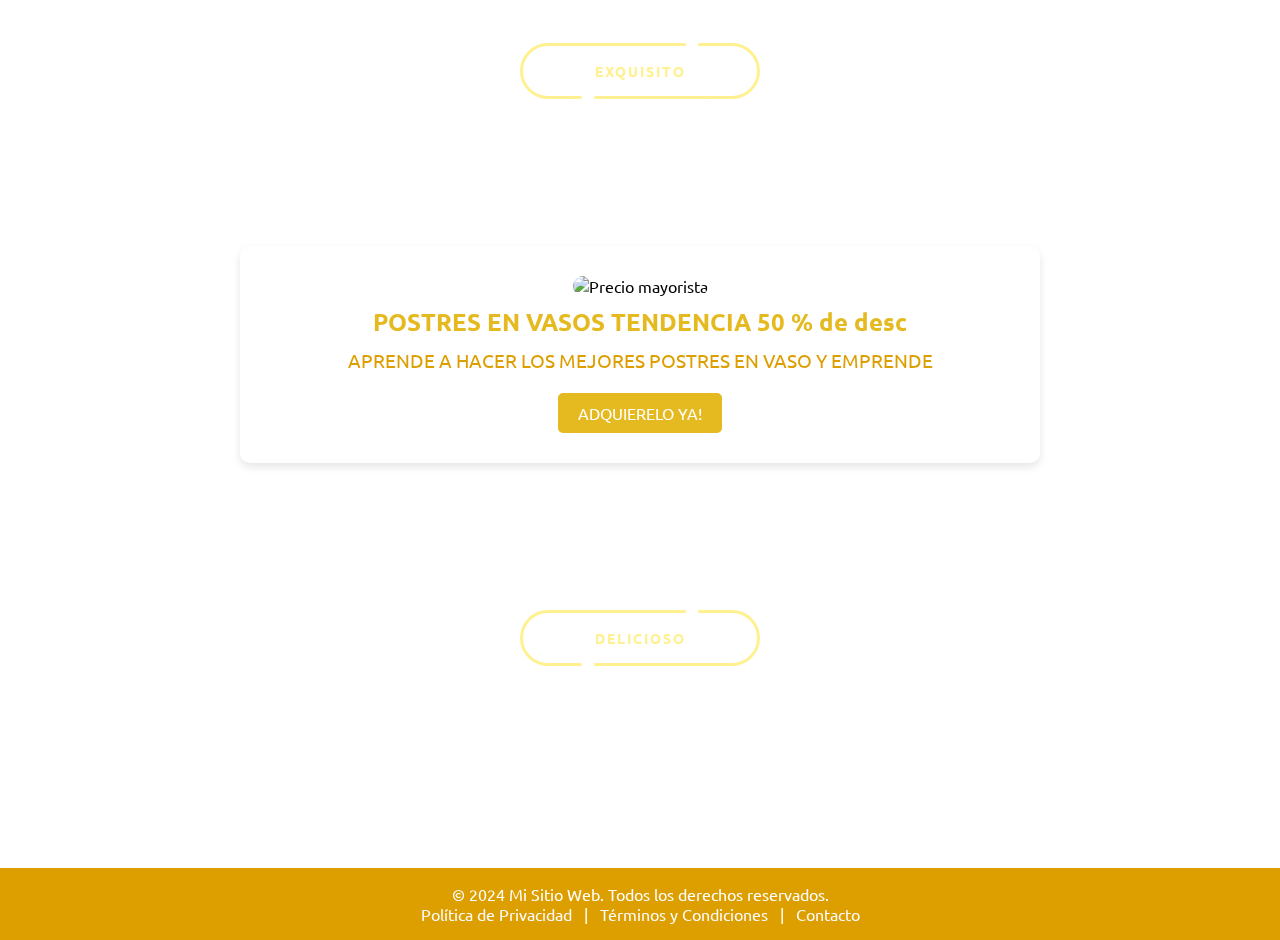
==== commit d9895336: "cambios en postres" ====
--- a/index.html
+++ b/index.html
@@ -178,9 +178,9 @@
 
     <div class="product-card">
         <img src="https://images.pexels.com/photos/15730547/pexels-photo-15730547/free-photo-of-comida-postre-dulce-pastel.jpeg?auto=compress&cs=tinysrgb&w=1260&h=750&dpr=1" alt="Precio mayorista">
-        <h2>POSTRES EN VASOS TENDENCIA</h2>
+        <h2>POSTRES EN VASOS TENDENCIA 50 % de desc </h2>
         <p>APRENDE A HACER LOS MEJORES POSTRES EN VASO Y EMPRENDE</p>  <br>
-        <a href="https://go.hotmart.com/C97231043H?dp=1"><button>ADQUIERELO YA!</button></a>
+        <a href="https://go.hotmart.com/C97231043H?ap=7fe9"><button>ADQUIERELO YA!</button></a>
     </div>
 
     <div class="container-boton2">
